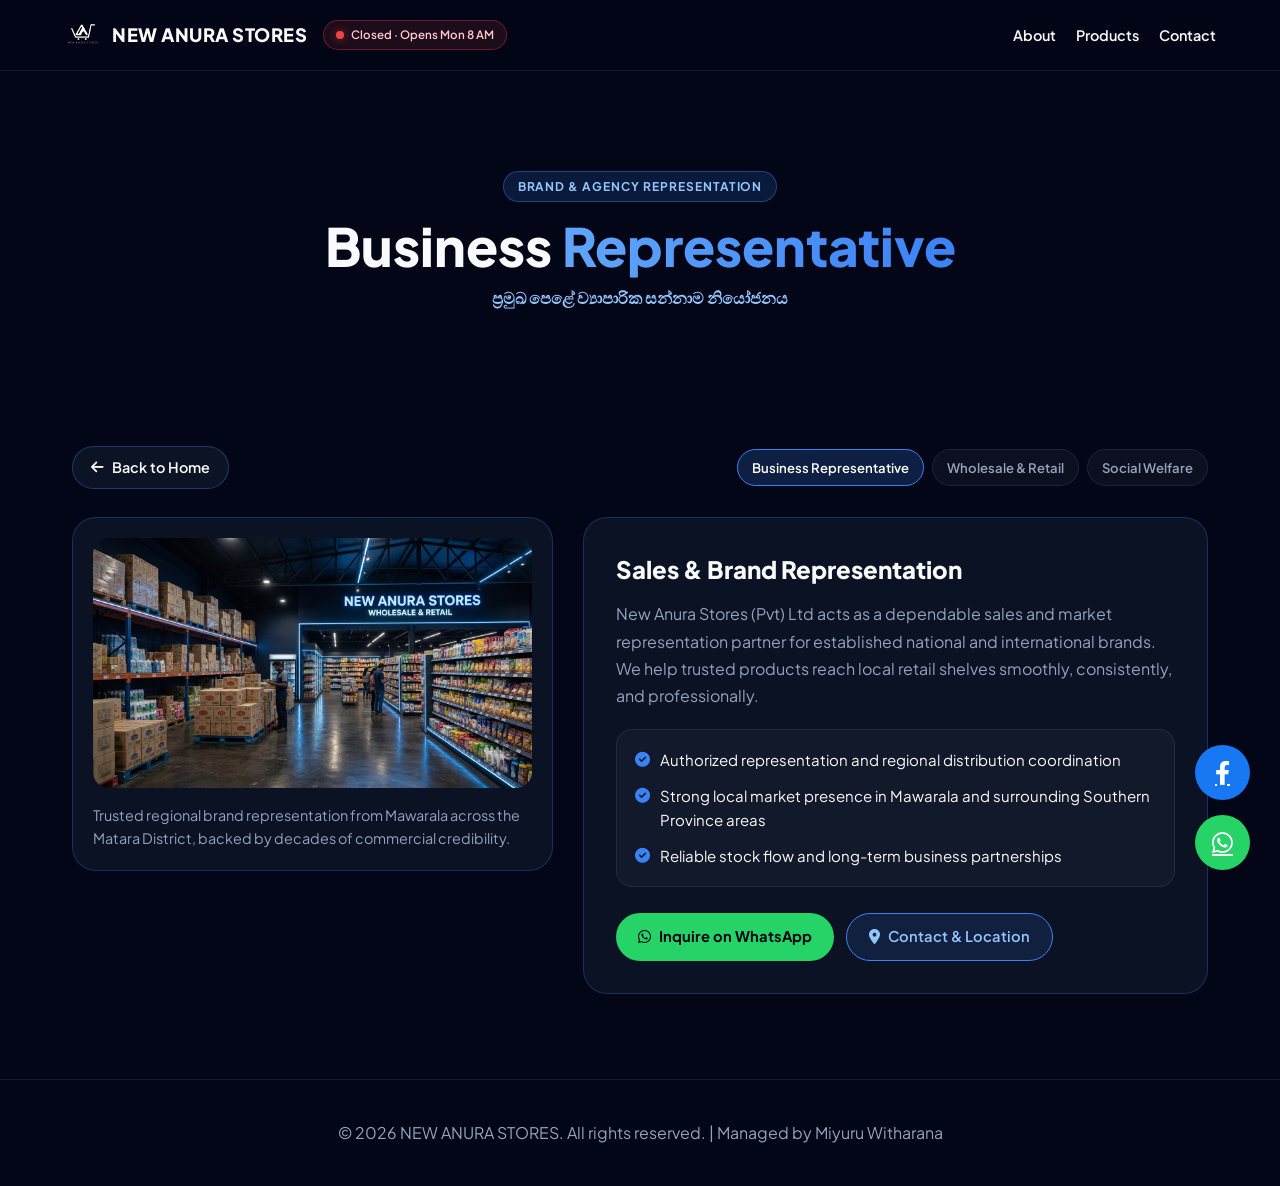
==== business-representative.html @ 84f0c1ac "Create business-representative.html" ====
<!DOCTYPE html>
<html lang="en">

<head>
    <meta charset="UTF-8">
    <meta name="viewport" content="width=device-width, initial-scale=1.0">
    <title>Business Representative | NEW ANURA STORES</title>

    <link href="https://fonts.googleapis.com/css2?family=Plus+Jakarta+Sans:wght@300;400;600;800&display=swap"
        rel="stylesheet">
    <link rel="stylesheet" href="https://cdnjs.cloudflare.com/ajax/libs/font-awesome/6.0.0/css/all.min.css">
    <link rel="stylesheet" href="style.css">
</head>

<body>

    <div class="scroll-progress-container">
        <div class="progress-bar" id="myBar"></div>
    </div>

    <div class="social-float-container">
        <a href="#" class="social-float fb-float" target="_blank"><i class="fab fa-facebook-f"></i></a>
        <a href="https://wa.me/94412291221" class="social-float wa-float" target="_blank"><i
                class="fab fa-whatsapp"></i></a>
    </div>

    <nav class="nav-container">
        <div class="logo-wrap">
            <a href="index.html" style="display:flex;align-items:center;gap:10px;text-decoration:none;color:inherit;">
                <img src="logo.png" alt="Logo" class="main-logo">
                <span class="brand-name">NEW ANURA STORES</span>
            </a>
            <div id="status-indicator" class="status-tag"></div>
        </div>
        <ul class="nav-links">
            <li><a href="index.html#about" class="nav-link">About</a></li>
            <li><a href="index.html#products" class="nav-link">Products</a></li>
            <li><a href="index.html#contact" class="nav-link">Contact</a></li>
        </ul>
    </nav>

    <header class="subpage-header">
        <div class="video-container">
            <video autoplay muted loop playsinline class="bg-video">
                <source src="bg-video.mp4" type="video/mp4">
            </video>
            <div class="video-overlay"></div>
        </div>
        <div class="subpage-hero-content">
            <span class="subpage-tag">BRAND & AGENCY REPRESENTATION</span>
            <h1 class="subpage-title">Business <span>Representative</span></h1>
            <p class="subpage-subtitle">ප්‍රමුඛ පෙළේ ව්‍යාපාරික සන්නාම නියෝජනය</p>
        </div>
    </header>

    <main class="subpage-main">
        <div class="container">
            <div class="subpage-top-nav">
                <a href="index.html#products" class="back-home-btn">
                    <i class="fas fa-arrow-left"></i> Back to Home
                </a>
                <div class="subpage-tabs">
                    <a href="business-representative.html" class="subpage-tab active">Business Representative</a>
                    <a href="wholesale-retail.html" class="subpage-tab">Wholesale & Retail</a>
                    <a href="social-welfare.html" class="subpage-tab">Social Welfare</a>
                </div>
            </div>

            <div class="subpage-grid">
                <div class="subpage-video-card">
                    <div class="subpage-video-box">
                        <video autoplay muted loop playsinline preload="metadata" poster="p2.jpg">
                            <source src="p1.mp4" type="video/mp4">
                        </video>
                    </div>
                    <p class="subpage-side-note">
                        Trusted regional brand representation from Mawarala across the Matara District, backed by decades of commercial credibility.
                    </p>
                </div>

                <div class="subpage-details-card">
                    <h2>Sales & Brand Representation</h2>
                    <p>
                        New Anura Stores (Pvt) Ltd acts as a dependable sales and market representation partner for established national and international brands. We help trusted products reach local retail shelves smoothly, consistently, and professionally.
                    </p>
                    <ul class="subpage-list">
                        <li><i class="fas fa-check-circle"></i><span>Authorized representation and regional distribution coordination</span></li>
                        <li><i class="fas fa-check-circle"></i><span>Strong local market presence in Mawarala and surrounding Southern Province areas</span></li>
                        <li><i class="fas fa-check-circle"></i><span>Reliable stock flow and long-term business partnerships</span></li>
                    </ul>
                    <div class="subpage-actions">
                        <a href="https://wa.me/94412291221?text=Hello%20New%20Anura%20Stores%2C%20I%20would%20like%20to%20inquire%20about%20Business%20Representative%20services."
                            target="_blank" class="subpage-wa-btn">
                            <i class="fab fa-whatsapp"></i> Inquire on WhatsApp
                        </a>
                        <a href="index.html#contact" class="subpage-outline-btn">
                            <i class="fas fa-map-marker-alt"></i> Contact & Location
                        </a>
                    </div>
                </div>
            </div>
        </div>
    </main>

    <footer class="footer">
        <p>&copy; 2026 NEW ANURA STORES. All rights reserved. | Managed by Miyuru Witharana</p>
    </footer>

    <script>
        window.onscroll = function () {
            let winScroll = document.body.scrollTop || document.documentElement.scrollTop;
            let height = document.documentElement.scrollHeight - document.documentElement.clientHeight;
            let scrolled = (winScroll / height) * 100;
            document.getElementById("myBar").style.width = scrolled + "%";
        };

        function updateStatus() {
            const slNow = new Date(new Date().toLocaleString("en-US", { timeZone: "Asia/Colombo" }));
            const day = slNow.getDay();
            const hour = slNow.getHours();
            const statusIndicator = document.getElementById('status-indicator');

            let isOpen = false;
            let statusText = "Closed";

            if (day >= 1 && day <= 5) {
                if (hour >= 8 && hour < 20) {
                    isOpen = true;
                    statusText = "Open Now · Closes 8 PM";
                } else {
                    statusText = "Closed · Opens 8 AM";
                }
            } else if (day === 6) {
                if (hour >= 9 && hour < 18) {
                    isOpen = true;
                    statusText = "Open Now · Closes 6 PM";
                } else {
                    statusText = hour < 9 ? "Closed · Opens 9 AM" : "Closed · Opens Mon 8 AM";
                }
            } else {
                statusText = "Closed · Opens Mon 8 AM";
            }

            if (isOpen) {
                statusIndicator.classList.remove("is-closed");
                statusIndicator.classList.add("is-open");
                statusIndicator.innerHTML = `<span class="dot online"></span> ${statusText}`;
            } else {
                statusIndicator.classList.remove("is-open");
                statusIndicator.classList.add("is-closed");
                statusIndicator.innerHTML = `<span class="dot offline"></span> ${statusText}`;
            }
        }
        updateStatus();
        setInterval(updateStatus, 60000);

        document.querySelectorAll('video').forEach(vid => {
            vid.muted = true;
            vid.play().catch(() => {});
        });
    </script>
</body>

</html>
---- style.css ----
:root {
    --bg-dark: #020617;
    --accent-blue: #3b82f6;
    --text-main: #f8fafc;
    --text-dim: #94a3b8;
    --glass: rgba(255, 255, 255, 0.03);
    --glass-border: rgba(255, 255, 255, 0.08);
}

* {
    margin: 0;
    padding: 0;
    box-sizing: border-box;
}

body {
    font-family: 'Plus Jakarta Sans', sans-serif;
    background: var(--bg-dark);
    color: var(--text-main);
    line-height: 1.6;
    overflow-x: hidden;
}

html {
    scroll-behavior: smooth;
}

.container {
    max-width: 1200px;
    margin: 0 auto;
    padding: 0 2rem;
}

/* Scroll Progress */
.scroll-progress-container {
    position: fixed;
    top: 0;
    z-index: 2100;
    width: 100%;
    height: 4px;
    background: transparent;
}

.progress-bar {
    height: 100%;
    background: var(--accent-blue);
    width: 0%;
    box-shadow: 0 0 15px var(--accent-blue);
}

/* Nav & Logo Fix (Inline) */
.nav-container {
    display: flex;
    justify-content: space-between;
    align-items: center;
    padding: 1rem 5%;
    position: fixed;
    width: 100%;
    top: 0;
    z-index: 2000;
    background: rgba(2, 6, 23, 0.8);
    backdrop-filter: blur(15px);
    border-bottom: 1px solid var(--glass-border);
}

.logo-wrap {
    display: flex;
    align-items: center;
    gap: 10px;
    white-space: nowrap;
}

.main-logo {
    height: 38px;
    width: auto;
}

.brand-name {
    font-weight: 800;
    font-size: 1.15rem;
    letter-spacing: 0.5px;
}

/* Live Status Indicator */
.status-tag {
    background: rgba(255, 255, 255, 0.05);
    padding: 5px 12px;
    border-radius: 50px;
    font-size: 0.72rem;
    font-weight: 600;
    display: flex;
    align-items: center;
    gap: 7px;
    border: 1px solid var(--glass-border);
    margin-left: 6px;
    transition: all 0.3s ease;
}

.status-tag.is-open {
    background: rgba(34, 197, 94, 0.12);
    border-color: rgba(34, 197, 94, 0.35);
    color: #bbf7d0;
}

.status-tag.is-closed {
    background: rgba(239, 68, 68, 0.12);
    border-color: rgba(239, 68, 68, 0.35);
    color: #fecaca;
}

.dot {
    width: 8px;
    height: 8px;
    border-radius: 50%;
    flex-shrink: 0;
}

.online {
    background: #22c55e;
    box-shadow: 0 0 8px #22c55e;
    animation: pulse-green 1.8s infinite;
}

.offline {
    background: #ef4444;
    box-shadow: 0 0 8px rgba(239, 68, 68, 0.6);
}

@keyframes pulse-green {
    0% {
        box-shadow: 0 0 0 0 rgba(34, 197, 94, 0.7);
    }
    70% {
        box-shadow: 0 0 0 7px rgba(34, 197, 94, 0);
    }
    100% {
        box-shadow: 0 0 0 0 rgba(34, 197, 94, 0);
    }
}

.nav-links {
    display: flex;
    gap: 20px;
    list-style: none;
}

.nav-link {
    color: var(--text-main);
    text-decoration: none;
    font-weight: 600;
    font-size: 0.9rem;
}

.nav-link:hover {
    color: #60a5fa;
}

/* Hero */
.header {
    height: 100vh;
    position: relative;
    display: flex;
    align-items: center;
    justify-content: center;
    text-align: center;
}

.video-container {
    position: absolute;
    top: 0;
    left: 0;
    width: 100%;
    height: 100%;
    z-index: -1;
}

.bg-video {
    width: 100%;
    height: 100%;
    object-fit: cover;
}

.video-overlay {
    position: absolute;
    top: 0;
    left: 0;
    width: 100%;
    height: 100%;
    background: radial-gradient(circle, rgba(2, 6, 23, 0.5) 0%, rgba(2, 6, 23, 0.95) 100%);
    z-index: 1;
}

.hero-content {
    position: relative;
    z-index: 10;
    padding: 0 20px;
}

.typing-title {
    font-size: clamp(2rem, 8vw, 4.5rem);
    font-weight: 800;
}

.typing-title span {
    background: linear-gradient(to right, #60a5fa, #3b82f6);
    -webkit-background-clip: text;
    -webkit-text-fill-color: transparent;
}

.btn-primary {
    display: inline-block;
    margin-top: 22px;
    padding: 12px 28px;
    border-radius: 50px;
    background: var(--accent-blue);
    color: #ffffff;
    text-decoration: none;
    font-weight: 700;
    font-size: 0.95rem;
    box-shadow: 0 0 22px rgba(59, 130, 246, 0.45);
    transition: transform 0.25s ease, box-shadow 0.25s ease, background 0.25s ease;
}

.btn-primary:hover {
    background: #2563eb;
    transform: translateY(-2px);
    box-shadow: 0 10px 28px rgba(59, 130, 246, 0.6);
}

/* Sections */
.section {
    padding: 85px 0;
}

.section-title {
    font-size: clamp(1.6rem, 3.5vw, 2.4rem);
    font-weight: 800;
    text-align: center;
    margin-bottom: 24px;
}

/* Stats */
.stats-section {
    padding: 60px 0;
    background: rgba(255, 255, 255, 0.02);
}

.stats-grid {
    display: grid;
    grid-template-columns: repeat(auto-fit, minmax(200px, 1fr));
    gap: 20px;
    text-align: center;
}

.counter {
    font-size: 3rem;
    color: var(--accent-blue);
    font-weight: 800;
}

/* About Card */
.glass-card {
    background: var(--glass);
    backdrop-filter: blur(12px);
    border: 1px solid var(--glass-border);
    border-radius: 2rem;
    padding: 2.5rem;
}

.about-text span {
    color: var(--accent-blue);
    font-weight: 700;
}

/* Product Cards (3D Tilt) */
.product-grid {
    display: grid;
    grid-template-columns: repeat(auto-fit, minmax(300px, 1fr));
    gap: 30px;
    margin-top: 40px;
}

.product-card {
    background: rgba(15, 23, 42, 0.72);
    border: 1px solid rgba(59, 130, 246, 0.25);
    border-radius: 20px;
    padding: 20px;
    transform-style: preserve-3d;
    transition: 0.3s;
}

.product-card:hover {
    border-color: rgba(59, 130, 246, 0.55);
    box-shadow: 0 14px 32px rgba(59, 130, 246, 0.16);
}

.product-img-box {
    height: 180px;
    background: rgba(255, 255, 255, 0.05);
    border-radius: 12px;
    margin-bottom: 15px;
    overflow: hidden;
}

.product-img-box video {
    width: 100%;
    height: 100%;
    object-fit: cover;
    display: block;
}

.product-info h3 {
    margin-bottom: 8px;
    font-size: 1.15rem;
}

.product-info p {
    font-size: 0.95rem;
    opacity: 0.85;
    margin-bottom: 14px;
}

.price-btn {
    display: inline-block;
    padding: 8px 22px;
    background: transparent;
    border: 1px solid var(--accent-blue);
    border-radius: 50px;
    color: var(--accent-blue);
    text-decoration: none;
    font-family: inherit;
    font-size: 0.9rem;
    font-weight: 600;
    cursor: pointer;
    margin-top: 10px;
    transition: all 0.25s ease;
}

.price-btn:hover {
    background: var(--accent-blue);
    color: #ffffff;
    box-shadow: 0 0 16px rgba(59, 130, 246, 0.45);
}

/* Dedicated Service Pages (Same Dark + Blue Theme) */
.subpage-header {
    position: relative;
    min-height: 44vh;
    padding-top: 85px;
    display: flex;
    align-items: center;
    justify-content: center;
    text-align: center;
    overflow: hidden;
}

.subpage-hero-content {
    position: relative;
    z-index: 10;
    padding: 28px 20px;
    max-width: 780px;
}

.subpage-tag {
    display: inline-block;
    font-size: 0.75rem;
    font-weight: 700;
    letter-spacing: 0.08em;
    color: #93c5fd;
    background: rgba(59, 130, 246, 0.16);
    border: 1px solid rgba(59, 130, 246, 0.4);
    padding: 5px 14px;
    border-radius: 50px;
    margin-bottom: 14px;
}

.subpage-title {
    font-size: clamp(2rem, 5vw, 3.3rem);
    font-weight: 800;
    line-height: 1.15;
    margin-bottom: 8px;
}

.subpage-title span {
    background: linear-gradient(to right, #60a5fa, #3b82f6);
    -webkit-background-clip: text;
    -webkit-text-fill-color: transparent;
}

.subpage-subtitle {
    color: #93c5fd;
    font-size: 1rem;
    font-weight: 600;
}

.subpage-main {
    padding: 50px 0 85px;
}

.subpage-top-nav {
    display: flex;
    flex-wrap: wrap;
    align-items: center;
    justify-content: space-between;
    gap: 14px;
    margin-bottom: 28px;
}

.back-home-btn {
    display: inline-flex;
    align-items: center;
    gap: 8px;
    padding: 9px 18px;
    border-radius: 50px;
    border: 1px solid rgba(59, 130, 246, 0.35);
    background: rgba(15, 23, 42, 0.8);
    color: var(--text-main);
    text-decoration: none;
    font-size: 0.9rem;
    font-weight: 600;
    transition: all 0.25s ease;
}

.back-home-btn:hover {
    border-color: var(--accent-blue);
    color: #93c5fd;
}

.subpage-tabs {
    display: flex;
    flex-wrap: wrap;
    gap: 8px;
}

.subpage-tab {
    padding: 7px 14px;
    border-radius: 50px;
    border: 1px solid var(--glass-border);
    background: rgba(255, 255, 255, 0.04);
    color: var(--text-dim);
    text-decoration: none;
    font-size: 0.82rem;
    font-weight: 600;
    transition: all 0.2s ease;
}

.subpage-tab:hover,
.subpage-tab.active {
    border-color: var(--accent-blue);
    background: rgba(59, 130, 246, 0.2);
    color: #ffffff;
}

.subpage-grid {
    display: grid;
    grid-template-columns: 1fr 1.3fr;
    gap: 30px;
    align-items: start;
}

.subpage-video-card {
    background: rgba(15, 23, 42, 0.75);
    border: 1px solid rgba(59, 130, 246, 0.28);
    border-radius: 24px;
    padding: 20px;
    backdrop-filter: blur(12px);
}

.subpage-video-box {
    width: 100%;
    height: 250px;
    border-radius: 16px;
    overflow: hidden;
    background: rgba(255, 255, 255, 0.04);
    margin-bottom: 16px;
}

.subpage-video-box video {
    width: 100%;
    height: 100%;
    object-fit: cover;
    display: block;
}

.subpage-side-note {
    font-size: 0.9rem;
    color: var(--text-dim);
    line-height: 1.6;
}

.subpage-details-card {
    background: rgba(15, 23, 42, 0.75);
    border: 1px solid rgba(59, 130, 246, 0.28);
    border-radius: 24px;
    padding: 32px;
    backdrop-filter: blur(12px);
}

.subpage-details-card h2 {
    font-size: 1.5rem;
    font-weight: 800;
    margin-bottom: 12px;
}

.subpage-details-card p {
    color: var(--text-dim);
    margin-bottom: 20px;
    line-height: 1.7;
}

.subpage-list {
    list-style: none;
    display: flex;
    flex-direction: column;
    gap: 12px;
    margin-bottom: 26px;
    padding: 18px;
    border-radius: 16px;
    background: rgba(255, 255, 255, 0.03);
    border: 1px solid var(--glass-border);
}

.subpage-list li {
    display: flex;
    align-items: flex-start;
    gap: 10px;
    font-size: 0.94rem;
}

.subpage-list li i {
    color: var(--accent-blue);
    margin-top: 4px;
    flex-shrink: 0;
}

.subpage-actions {
    display: flex;
    flex-wrap: wrap;
    gap: 12px;
}

.subpage-wa-btn {
    display: inline-flex;
    align-items: center;
    gap: 8px;
    padding: 11px 22px;
    border-radius: 50px;
    background: #25D366;
    color: #020617;
    font-weight: 700;
    font-size: 0.92rem;
    text-decoration: none;
    transition: transform 0.2s ease, box-shadow 0.2s ease;
}

.subpage-wa-btn:hover {
    transform: translateY(-1px);
    box-shadow: 0 8px 20px rgba(37, 211, 102, 0.35);
}

.subpage-outline-btn {
    display: inline-flex;
    align-items: center;
    gap: 8px;
    padding: 11px 22px;
    border-radius: 50px;
    border: 1px solid var(--accent-blue);
    background: rgba(59, 130, 246, 0.12);
    color: #93c5fd;
    font-weight: 600;
    font-size: 0.92rem;
    text-decoration: none;
    transition: all 0.2s ease;
}

.subpage-outline-btn:hover {
    background: var(--accent-blue);
    color: #ffffff;
}

/* Contact Grid & Map */
.contact-grid {
    display: grid;
    grid-template-columns: 1fr 1.5fr;
    gap: 30px;
}

.hours-list {
    list-style: none;
    margin-top: 15px;
}

.hours-list li {
    display: flex;
    justify-content: space-between;
    padding: 8px 10px;
    border-radius: 8px;
    border-bottom: 1px solid var(--glass-border);
    font-size: 0.9rem;
    transition: background 0.3s ease;
}

.hours-list li.today-row {
    background: rgba(59, 130, 246, 0.14);
    border-left: 3px solid var(--accent-blue);
    font-weight: 600;
}

.closed {
    color: #f87171;
}

.mt-2 {
    margin-top: 20px;
}

.info-item {
    display: flex;
    align-items: center;
    gap: 10px;
    margin-bottom: 10px;
}

.info-item i {
    color: var(--accent-blue);
}

.map-container {
    height: 400px;
    padding: 0 !important;
    overflow: hidden;
}

.map-container iframe {
    filter: invert(90%) hue-rotate(180deg);
}

/* Floating Socials */
.social-float-container {
    position: fixed;
    bottom: 30px;
    right: 30px;
    display: flex;
    flex-direction: column;
    gap: 15px;
    z-index: 2000;
}

.social-float {
    width: 55px;
    height: 55px;
    border-radius: 50%;
    display: flex;
    align-items: center;
    justify-content: center;
    color: white;
    font-size: 24px;
    transition: 0.3s;
}

.fb-float {
    background: #1877F2;
}

.wa-float {
    background: #25D366;
}

.footer {
    text-align: center;
    padding: 40px;
    border-top: 1px solid var(--glass-border);
    color: var(--text-dim);
}

@media (max-width: 768px) {
    .nav-links {
        display: none;
    }

    .contact-grid,
    .subpage-grid {
        grid-template-columns: 1fr;
    }

    .logo-wrap {
        width: 100%;
        flex-wrap: wrap;
        gap: 6px;
    }

    .brand-name {
        font-size: 0.95rem;
    }

    .status-tag {
        font-size: 0.65rem;
        padding: 3px 8px;
        margin-left: 0;
    }

    .subpage-details-card,
    .subpage-video-card {
        padding: 22px 18px;
    }
}
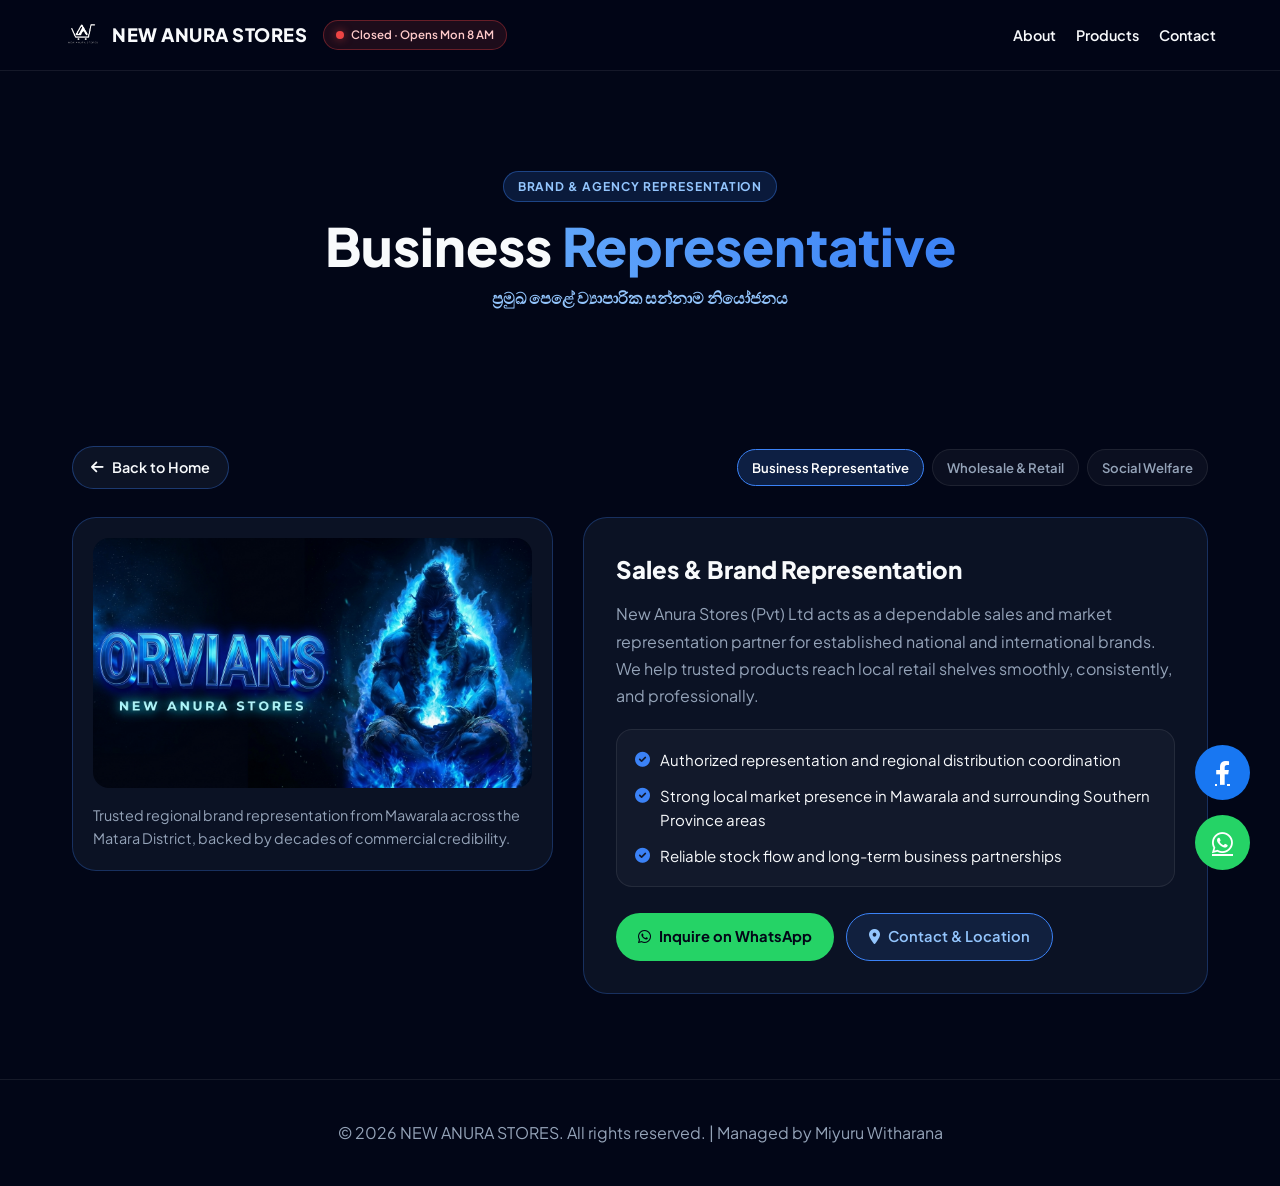
==== commit c8e2179a: "Update business-representative.html" ====
--- a/business-representative.html
+++ b/business-representative.html
@@ -69,7 +69,7 @@
             <div class="subpage-grid">
                 <div class="subpage-video-card">
                     <div class="subpage-video-box">
-                        <video autoplay muted loop playsinline preload="metadata" poster="p2.jpg">
+                        <video autoplay muted loop playsinline preload="metadata" poster="orvians.jpg">
                             <source src="p1.mp4" type="video/mp4">
                         </video>
                     </div>
--- a/style.css
+++ b/style.css
@@ -256,6 +256,70 @@
     font-size: 3rem;
     color: var(--accent-blue);
     font-weight: 800;
+}
+
+/* Leadership & Proprietor Cards */
+.leadership-stack {
+    display: flex;
+    flex-direction: column;
+    gap: 20px;
+}
+
+.owner-card {
+    display: flex;
+    align-items: center;
+    gap: 28px;
+}
+
+.owner-photo-wrap {
+    width: 145px;
+    height: 145px;
+    border-radius: 22px;
+    overflow: hidden;
+    flex-shrink: 0;
+    border: 2px solid rgba(59, 130, 246, 0.45);
+    box-shadow: 0 0 24px rgba(59, 130, 246, 0.2);
+    background: rgba(15, 23, 42, 0.8);
+}
+
+.owner-photo {
+    width: 100%;
+    height: 100%;
+    object-fit: cover;
+    object-position: top center;
+    display: block;
+}
+
+.owner-badge {
+    display: inline-block;
+    font-size: 0.7rem;
+    font-weight: 700;
+    letter-spacing: 0.08em;
+    color: #93c5fd;
+    background: rgba(59, 130, 246, 0.14);
+    border: 1px solid rgba(59, 130, 246, 0.35);
+    padding: 4px 12px;
+    border-radius: 50px;
+    margin-bottom: 8px;
+}
+
+.owner-info h3 {
+    font-size: 1.45rem;
+    font-weight: 800;
+    margin-bottom: 4px;
+}
+
+.owner-role {
+    font-size: 0.92rem;
+    color: #60a5fa;
+    font-weight: 600;
+    margin-bottom: 10px;
+}
+
+.owner-bio {
+    font-size: 0.94rem;
+    color: var(--text-dim);
+    line-height: 1.65;
 }
 
 /* About Card */
@@ -683,6 +747,17 @@
         grid-template-columns: 1fr;
     }
 
+    .owner-card {
+        flex-direction: column;
+        text-align: center;
+        padding: 24px 20px;
+    }
+
+    .owner-photo-wrap {
+        width: 130px;
+        height: 130px;
+    }
+
     .logo-wrap {
         width: 100%;
         flex-wrap: wrap;
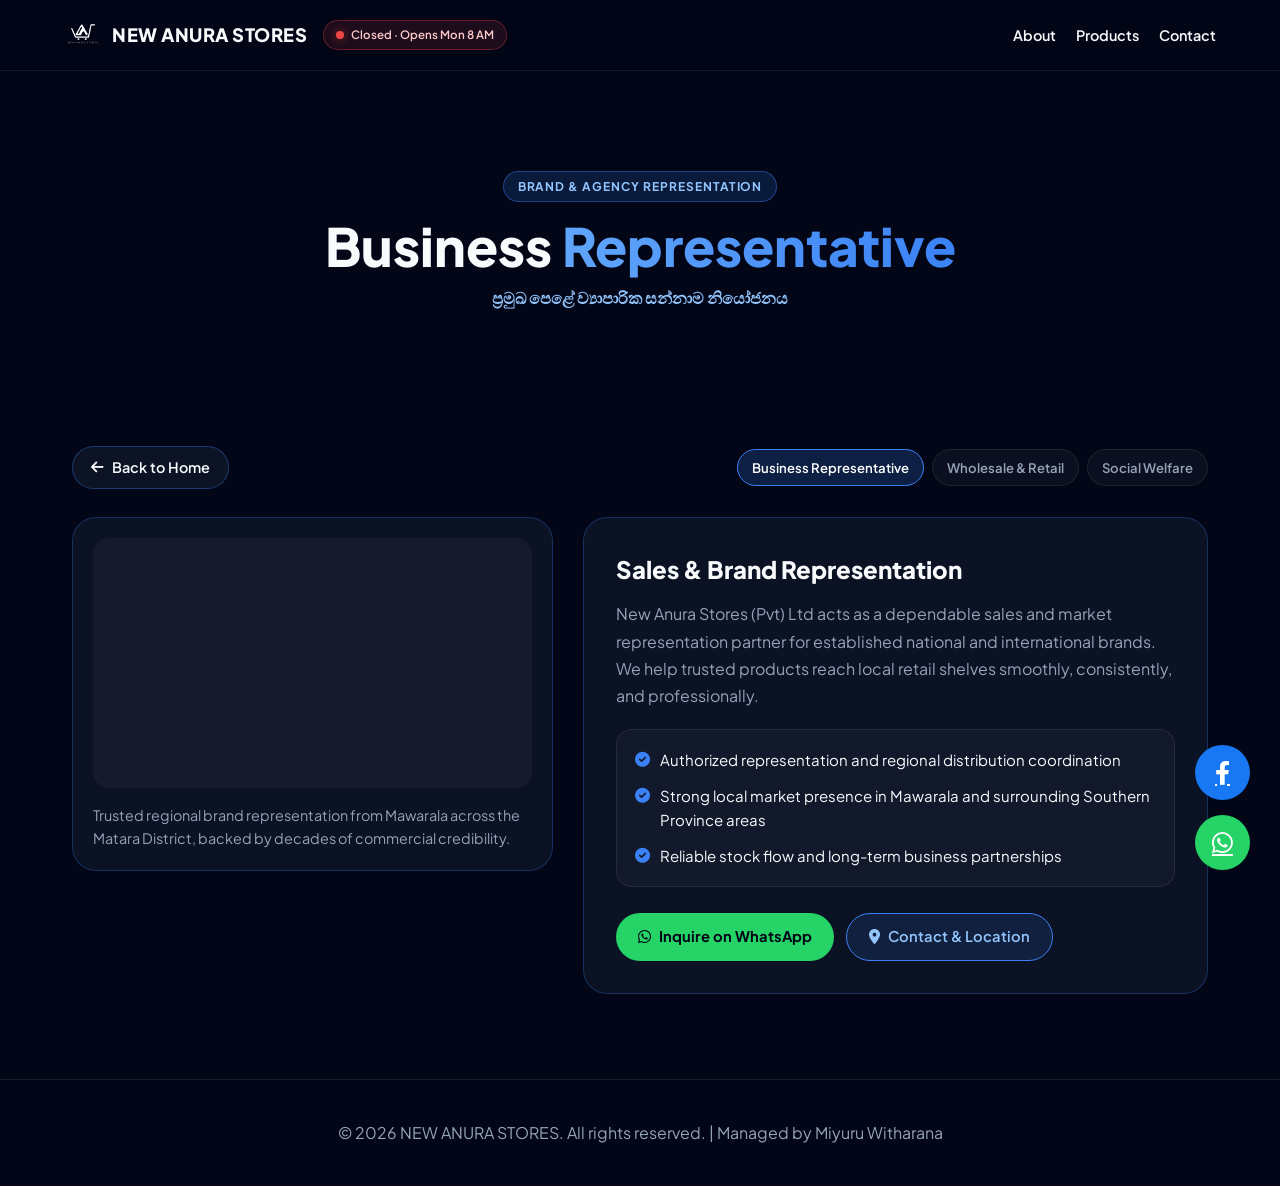
==== commit cd39829f: "Update business-representative.html" ====
--- a/business-representative.html
+++ b/business-representative.html
@@ -69,8 +69,8 @@
             <div class="subpage-grid">
                 <div class="subpage-video-card">
                     <div class="subpage-video-box">
-                        <video autoplay muted loop playsinline preload="metadata" poster="orvians.jpg">
-                            <source src="p1.mp4" type="video/mp4">
+                        <video autoplay muted loop playsinline preload="metadata" poster="aw_distri.mp4">
+                            <source src="aw_distri.mp4" type="video/mp4">
                         </video>
                     </div>
                     <p class="subpage-side-note">
